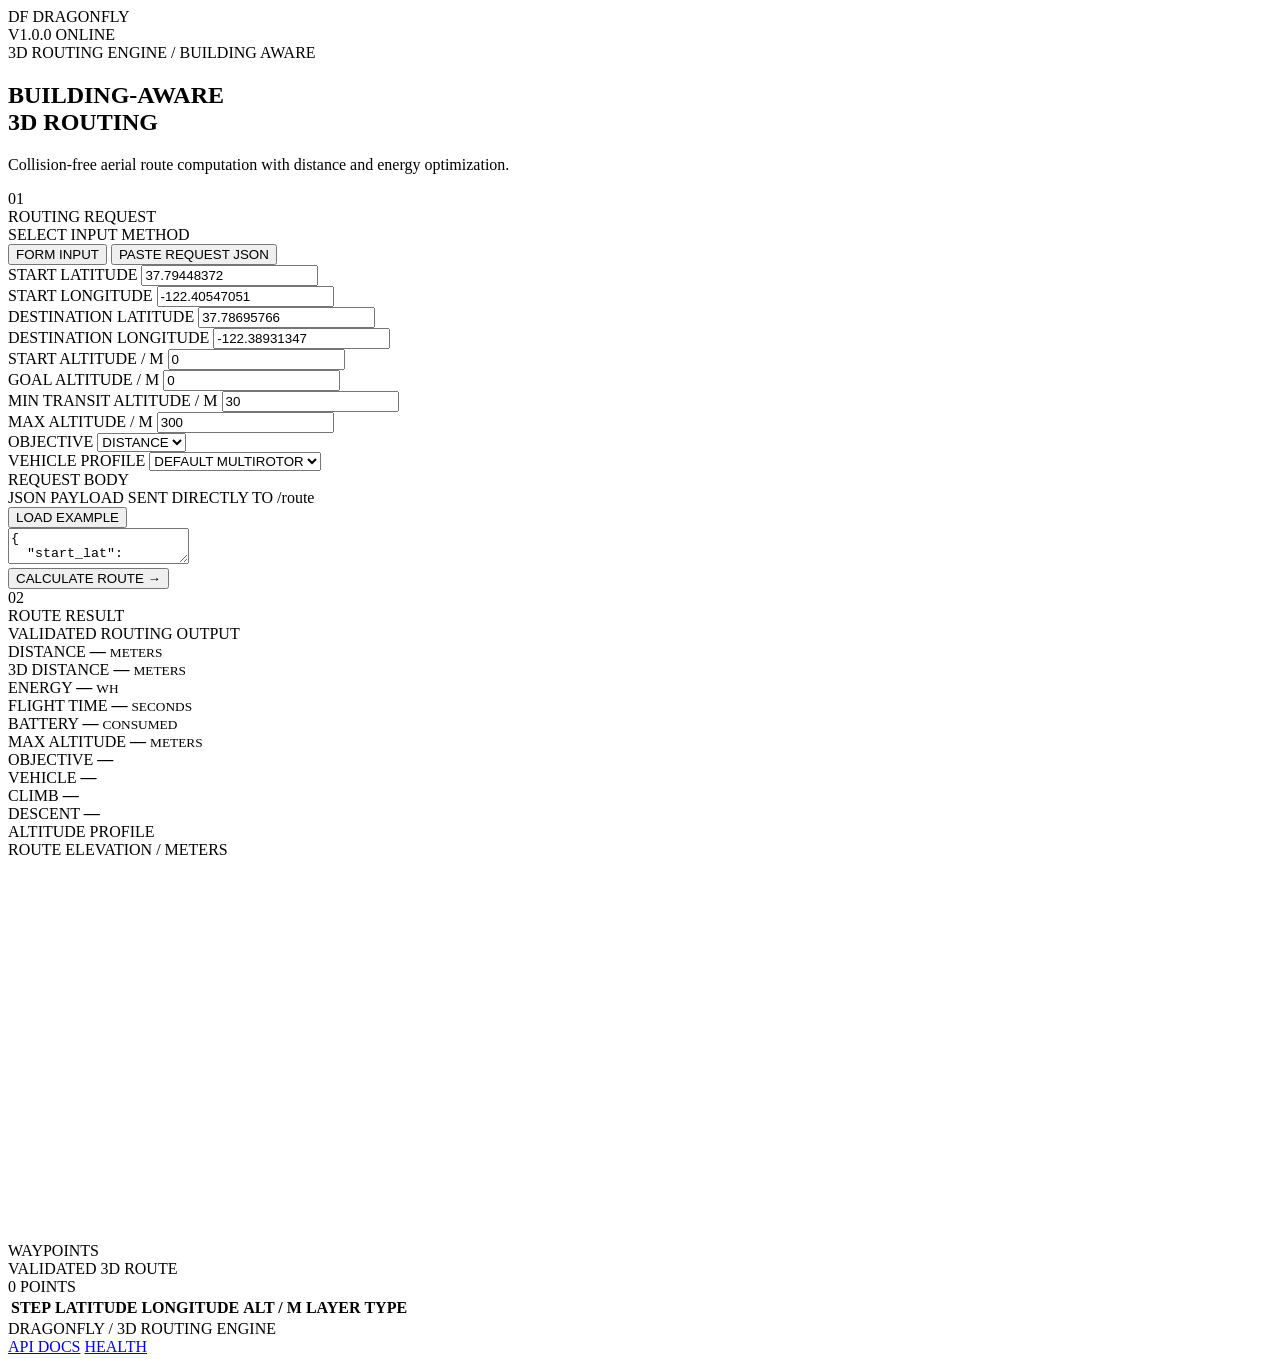
==== static/index.html @ 1c8362ae "API UI is created and working" ====
<!DOCTYPE html>
<html lang="en">
<head>
    <meta charset="UTF-8">
    <meta name="viewport" content="width=device-width, initial-scale=1.0">

    <title>DragonFly — 3D Routing Engine</title>

    <link rel="preconnect" href="https://fonts.googleapis.com">
    <link rel="preconnect" href="https://fonts.gstatic.com" crossorigin>
    <link
        href="https://fonts.googleapis.com/css2?family=IBM+Plex+Mono:wght@400;500;600&family=Space+Grotesk:wght@400;500;600;700&display=swap"
        rel="stylesheet"
    >

    <link rel="stylesheet" href="/styles.css">
</head>

<body>

<header class="topbar">
    <div class="brand">
        <span class="brand-mark">DF</span>
        <span>DRAGONFLY</span>
    </div>

    <div class="topbar-right">
        <span>V1.0.0</span>
        <span class="status">
            <span class="status-dot"></span>
            ONLINE
        </span>
    </div>
</header>


<main>

    <section class="hero">
        <div class="eyebrow">3D ROUTING ENGINE / BUILDING AWARE</div>

        <h1>
            BUILDING-AWARE<br>
            <span>3D ROUTING</span>
        </h1>

        <p>
            Collision-free aerial route computation with
            distance and energy optimization.
        </p>
    </section>


    <!-- INPUT MODE -->
    <section class="input-section">

        <div class="section-header">
            <span class="section-number">01</span>
            <div>
                <div class="section-title">ROUTING REQUEST</div>
                <div class="section-subtitle">SELECT INPUT METHOD</div>
            </div>
        </div>


        <div class="input-tabs">
            <button
                class="input-tab active"
                data-mode="form"
                type="button"
            >
                FORM INPUT
            </button>

            <button
                class="input-tab"
                data-mode="json"
                type="button"
            >
                PASTE REQUEST JSON
            </button>
        </div>


        <!-- FORM MODE -->
        <div id="form-mode" class="input-mode active">

            <div class="form-grid">

                <div class="field-group">
                    <label>START LATITUDE</label>
                    <input
                        id="start_lat"
                        type="number"
                        step="any"
                        value="37.79448372"
                    >
                </div>

                <div class="field-group">
                    <label>START LONGITUDE</label>
                    <input
                        id="start_lon"
                        type="number"
                        step="any"
                        value="-122.40547051"
                    >
                </div>

                <div class="field-group">
                    <label>DESTINATION LATITUDE</label>
                    <input
                        id="goal_lat"
                        type="number"
                        step="any"
                        value="37.78695766"
                    >
                </div>

                <div class="field-group">
                    <label>DESTINATION LONGITUDE</label>
                    <input
                        id="goal_lon"
                        type="number"
                        step="any"
                        value="-122.38931347"
                    >
                </div>

                <div class="field-group">
                    <label>START ALTITUDE / M</label>
                    <input
                        id="start_altitude_meters"
                        type="number"
                        step="any"
                        value="0"
                    >
                </div>

                <div class="field-group">
                    <label>GOAL ALTITUDE / M</label>
                    <input
                        id="goal_altitude_meters"
                        type="number"
                        step="any"
                        value="0"
                    >
                </div>

                <div class="field-group">
                    <label>MIN TRANSIT ALTITUDE / M</label>
                    <input
                        id="minimum_transit_altitude_meters"
                        type="number"
                        step="any"
                        value="30"
                    >
                </div>

                <div class="field-group">
                    <label>MAX ALTITUDE / M</label>
                    <input
                        id="max_altitude_meters"
                        type="number"
                        step="any"
                        value="300"
                    >
                </div>

                <div class="field-group">
                    <label>OBJECTIVE</label>
                    <select id="objective">
                        <option value="distance">DISTANCE</option>
                        <option value="energy">ENERGY</option>
                    </select>
                </div>

                <div class="field-group">
                    <label>VEHICLE PROFILE</label>
                    <select id="vehicle_profile">
                        <option value="default_multirotor">
                            DEFAULT MULTIROTOR
                        </option>
                    </select>
                </div>

            </div>

        </div>


        <!-- JSON MODE -->
        <div id="json-mode" class="input-mode">

            <div class="json-header">
                <div>
                    <div class="json-title">REQUEST BODY</div>
                    <div class="json-subtitle">
                        JSON PAYLOAD SENT DIRECTLY TO /route
                    </div>
                </div>

                <button
                    id="load-example"
                    class="text-button"
                    type="button"
                >
                    LOAD EXAMPLE
                </button>
            </div>

            <textarea
                id="request-json"
                spellcheck="false"
            >{
  "start_lat": 37.79448372,
  "start_lon": -122.40547051,
  "goal_lat": 37.78695766,
  "goal_lon": -122.38931347,
  "start_altitude_meters": 0,
  "goal_altitude_meters": 0,
  "minimum_transit_altitude_meters": 30,
  "max_altitude_meters": 300,
  "objective": "distance",
  "vehicle_profile": "default_multirotor"
}</textarea>

        </div>


        <div class="action-row">
            <button id="calculate-route" class="primary-button" type="button">
                CALCULATE ROUTE
                <span>→</span>
            </button>

            <div id="request-status" class="request-status"></div>
        </div>

    </section>


    <!-- RESULTS -->
    <section id="result-section" class="result-section">

        <div class="section-header">
            <span class="section-number">02</span>
            <div>
                <div class="section-title">ROUTE RESULT</div>
                <div class="section-subtitle">VALIDATED ROUTING OUTPUT</div>
            </div>
        </div>


        <div class="metric-grid">

            <div class="metric">
                <span>DISTANCE</span>
                <strong id="metric-distance">—</strong>
                <small>METERS</small>
            </div>

            <div class="metric">
                <span>3D DISTANCE</span>
                <strong id="metric-3d-distance">—</strong>
                <small>METERS</small>
            </div>

            <div class="metric">
                <span>ENERGY</span>
                <strong id="metric-energy">—</strong>
                <small>WH</small>
            </div>

            <div class="metric">
                <span>FLIGHT TIME</span>
                <strong id="metric-flight-time">—</strong>
                <small>SECONDS</small>
            </div>

            <div class="metric">
                <span>BATTERY</span>
                <strong id="metric-battery">—</strong>
                <small>CONSUMED</small>
            </div>

            <div class="metric">
                <span>MAX ALTITUDE</span>
                <strong id="metric-max-altitude">—</strong>
                <small>METERS</small>
            </div>

        </div>


        <div class="route-meta">

            <div>
                <span>OBJECTIVE</span>
                <strong id="result-objective">—</strong>
            </div>

            <div>
                <span>VEHICLE</span>
                <strong id="result-vehicle">—</strong>
            </div>

            <div>
                <span>CLIMB</span>
                <strong id="result-climb">—</strong>
            </div>

            <div>
                <span>DESCENT</span>
                <strong id="result-descent">—</strong>
            </div>

        </div>


        <div class="visual-section">

            <div class="visual-header">
                <div>
                    <div class="visual-title">ALTITUDE PROFILE</div>
                    <div class="visual-subtitle">
                        ROUTE ELEVATION / METERS
                    </div>
                </div>
            </div>

            <div class="chart-container">
                <svg
                    id="altitude-chart"
                    viewBox="0 0 1000 300"
                    preserveAspectRatio="none"
                ></svg>
            </div>

        </div>


        <div class="waypoints-section">

            <div class="visual-header">
                <div>
                    <div class="visual-title">WAYPOINTS</div>
                    <div class="visual-subtitle">
                        VALIDATED 3D ROUTE
                    </div>
                </div>

                <div id="waypoint-count" class="waypoint-count">
                    0 POINTS
                </div>
            </div>

            <div class="table-wrapper">
                <table>
                    <thead>
                        <tr>
                            <th>STEP</th>
                            <th>LATITUDE</th>
                            <th>LONGITUDE</th>
                            <th>ALT / M</th>
                            <th>LAYER</th>
                            <th>TYPE</th>
                        </tr>
                    </thead>

                    <tbody id="waypoint-table"></tbody>
                </table>
            </div>

        </div>

    </section>


    <!-- ERROR -->
    <div id="error-box" class="error-box"></div>

</main>


<footer>
    <div>DRAGONFLY / 3D ROUTING ENGINE</div>

    <div class="footer-links">
        <a href="/docs" target="_blank">API DOCS</a>
        <a href="/health" target="_blank">HEALTH</a>
    </div>
</footer>

<script src="/app.js"></script>

</body>
</html>
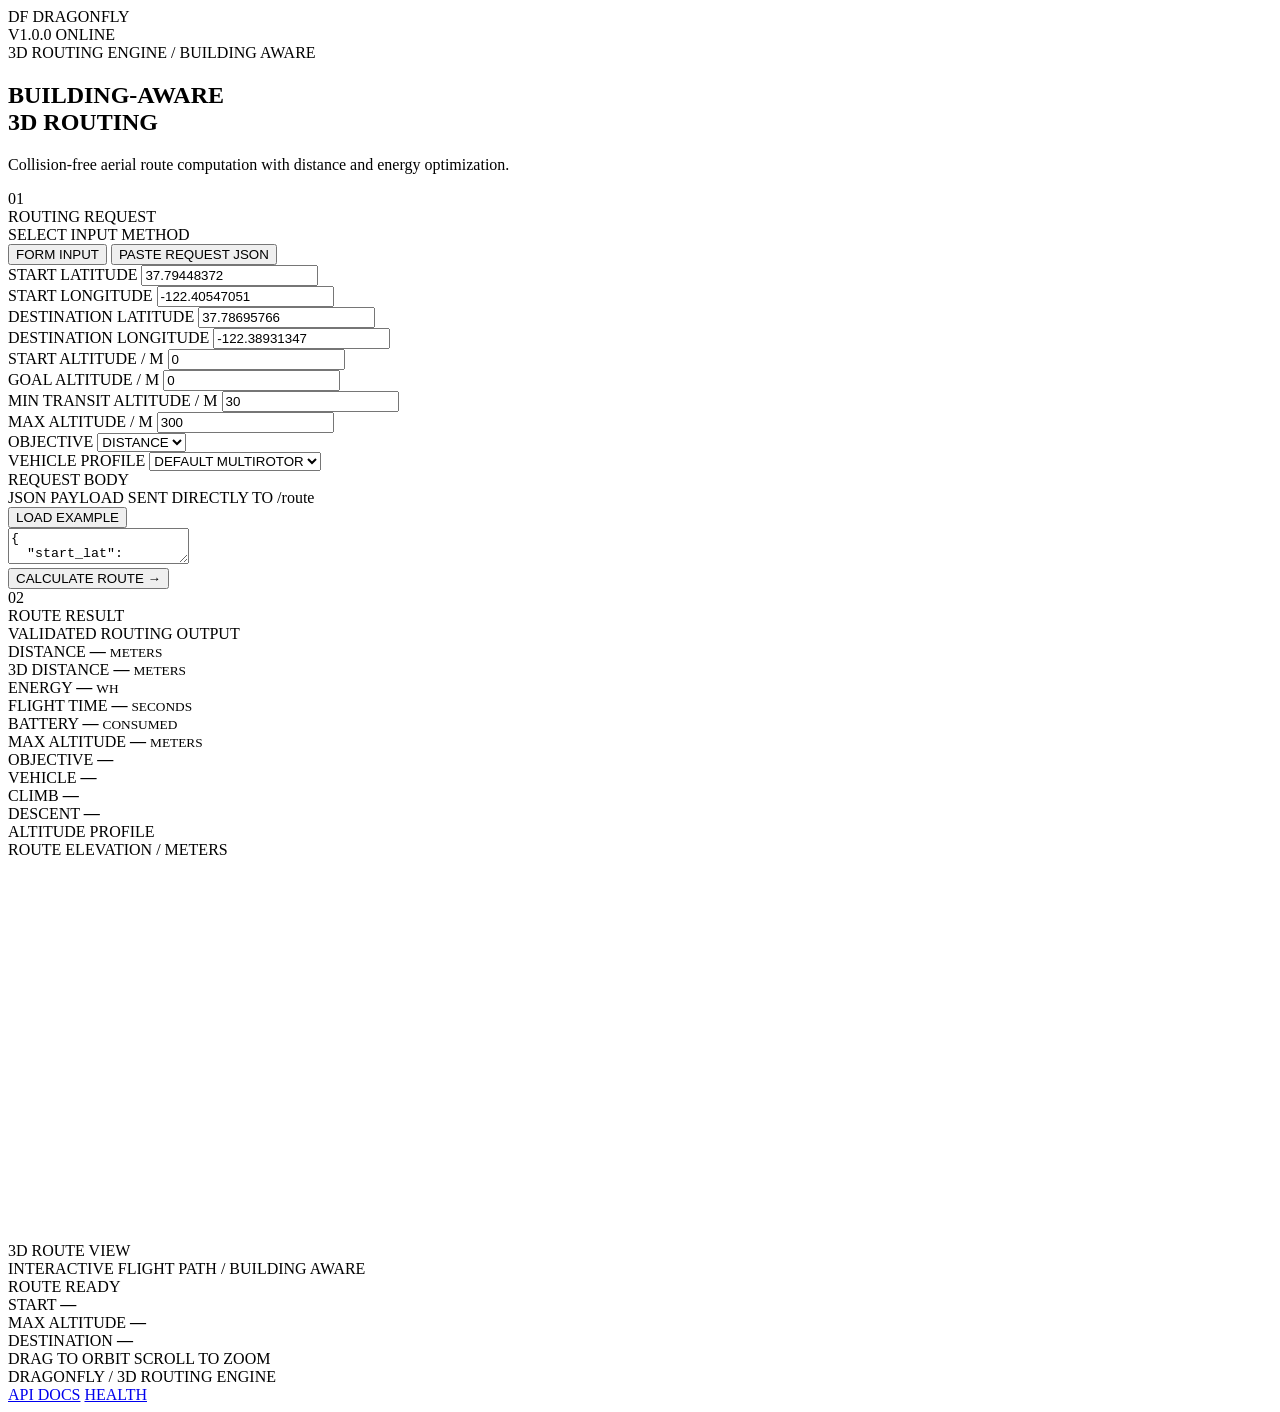
==== commit 69e87092: "Addd 3D route image on UI page" ====
--- a/static/index.html
+++ b/static/index.html
@@ -340,39 +340,48 @@
         </div>
 
 
-        <div class="waypoints-section">
-
-            <div class="visual-header">
-                <div>
-                    <div class="visual-title">WAYPOINTS</div>
-                    <div class="visual-subtitle">
-                        VALIDATED 3D ROUTE
-                    </div>
-                </div>
-
-                <div id="waypoint-count" class="waypoint-count">
-                    0 POINTS
-                </div>
-            </div>
-
-            <div class="table-wrapper">
-                <table>
-                    <thead>
-                        <tr>
-                            <th>STEP</th>
-                            <th>LATITUDE</th>
-                            <th>LONGITUDE</th>
-                            <th>ALT / M</th>
-                            <th>LAYER</th>
-                            <th>TYPE</th>
-                        </tr>
-                    </thead>
-
-                    <tbody id="waypoint-table"></tbody>
-                </table>
-            </div>
-
-        </div>
+        <div class="route-3d-section">
+
+    <div class="visual-header">
+        <div>
+            <div class="visual-title">3D ROUTE VIEW</div>
+            <div class="visual-subtitle">
+                INTERACTIVE FLIGHT PATH / BUILDING AWARE
+            </div>
+        </div>
+
+        <div id="route-3d-info" class="waypoint-count">
+            ROUTE READY
+        </div>
+    </div>
+
+    <div id="route-3d-view" class="route-3d-view">
+
+        <div class="route-3d-overlay">
+            <div>
+                <span>START</span>
+                <strong id="route-start-altitude">—</strong>
+            </div>
+
+            <div>
+                <span>MAX ALTITUDE</span>
+                <strong id="route-view-max-altitude">—</strong>
+            </div>
+
+            <div>
+                <span>DESTINATION</span>
+                <strong id="route-goal-altitude">—</strong>
+            </div>
+        </div>
+
+        <div class="route-3d-controls">
+            <span>DRAG TO ORBIT</span>
+            <span>SCROLL TO ZOOM</span>
+        </div>
+
+    </div>
+
+</div>
 
     </section>
 
@@ -391,8 +400,15 @@
         <a href="/health" target="_blank">HEALTH</a>
     </div>
 </footer>
-
-<script src="/app.js"></script>
+<script type="importmap">
+{
+    "imports": {
+        "three": "https://cdn.jsdelivr.net/npm/three@0.180.0/build/three.module.js",
+        "three/addons/": "https://cdn.jsdelivr.net/npm/three@0.180.0/examples/jsm/"
+    }
+}
+</script>
+<script type="module" src="/app.js?v=4"></script>
 
 </body>
 </html>
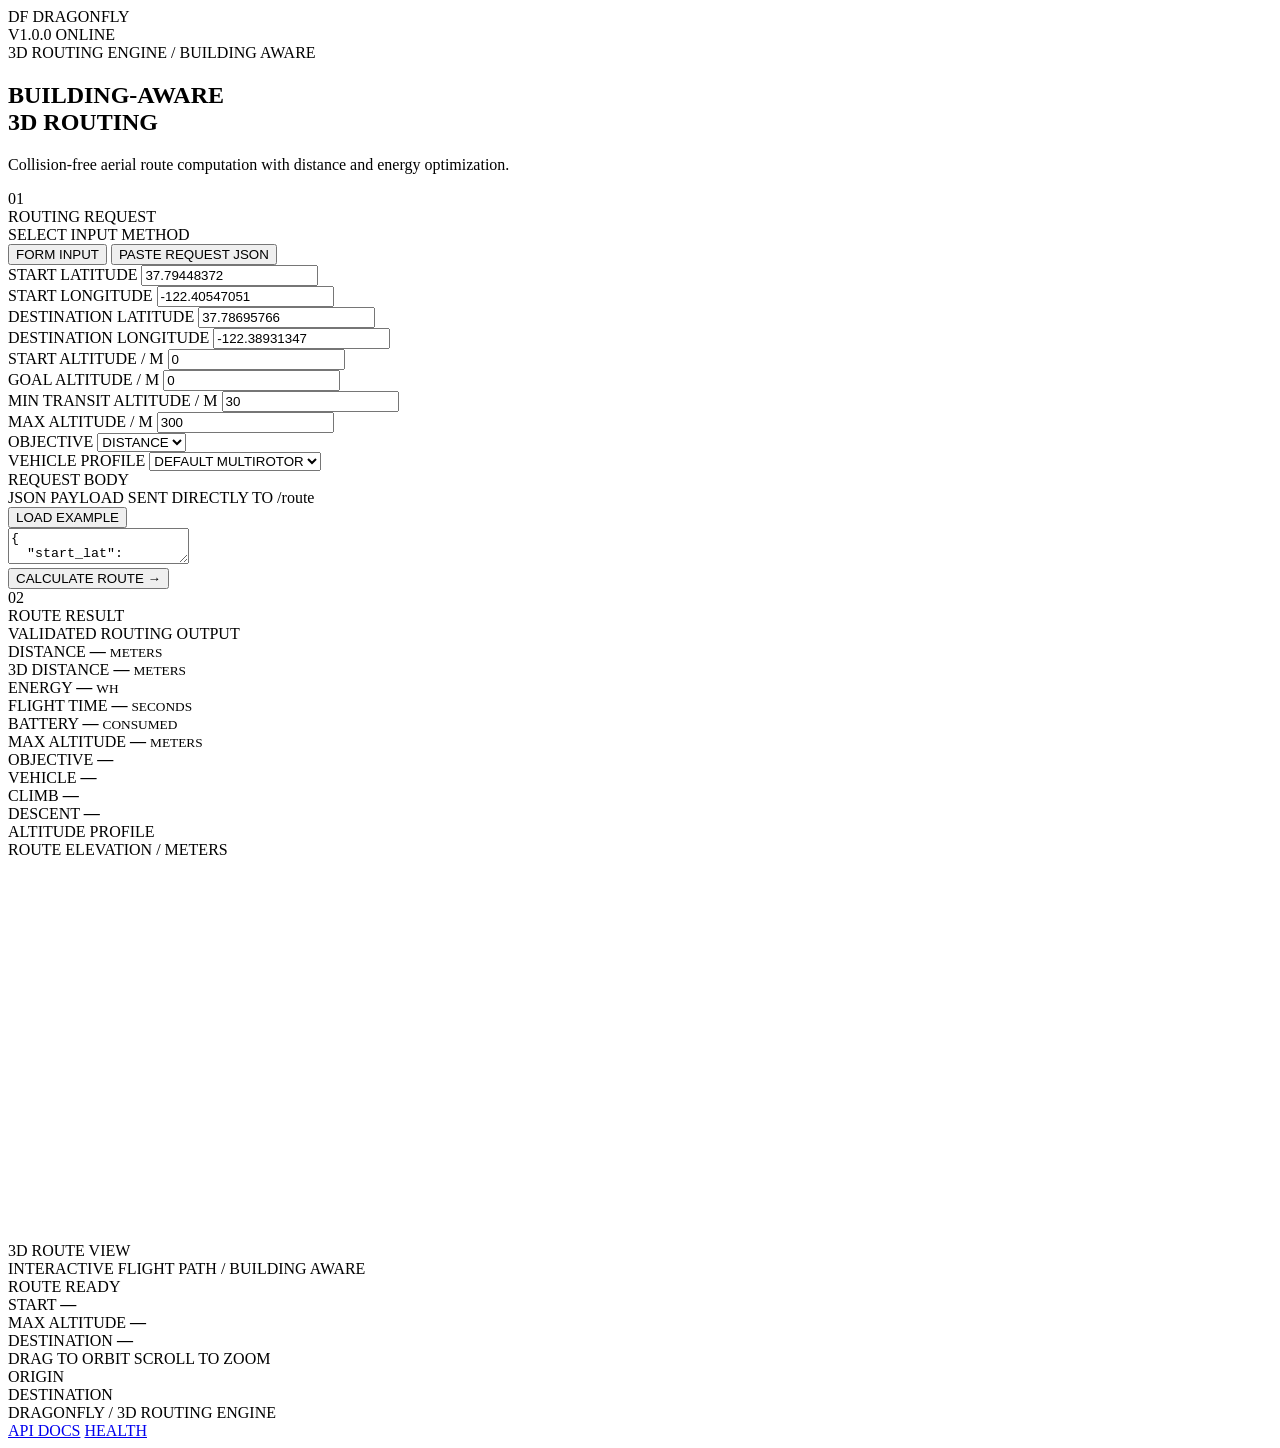
==== commit 57f000bf: "OD Labels has been applied for the 3D route" ====
--- a/static/index.html
+++ b/static/index.html
@@ -379,6 +379,14 @@
             <span>SCROLL TO ZOOM</span>
         </div>
 
+        <div id="route-origin-label" class="route-point-label">
+            ORIGIN
+        </div>
+
+        <div id="route-destination-label" class="route-point-label">
+            DESTINATION
+        </div>
+
     </div>
 
 </div>
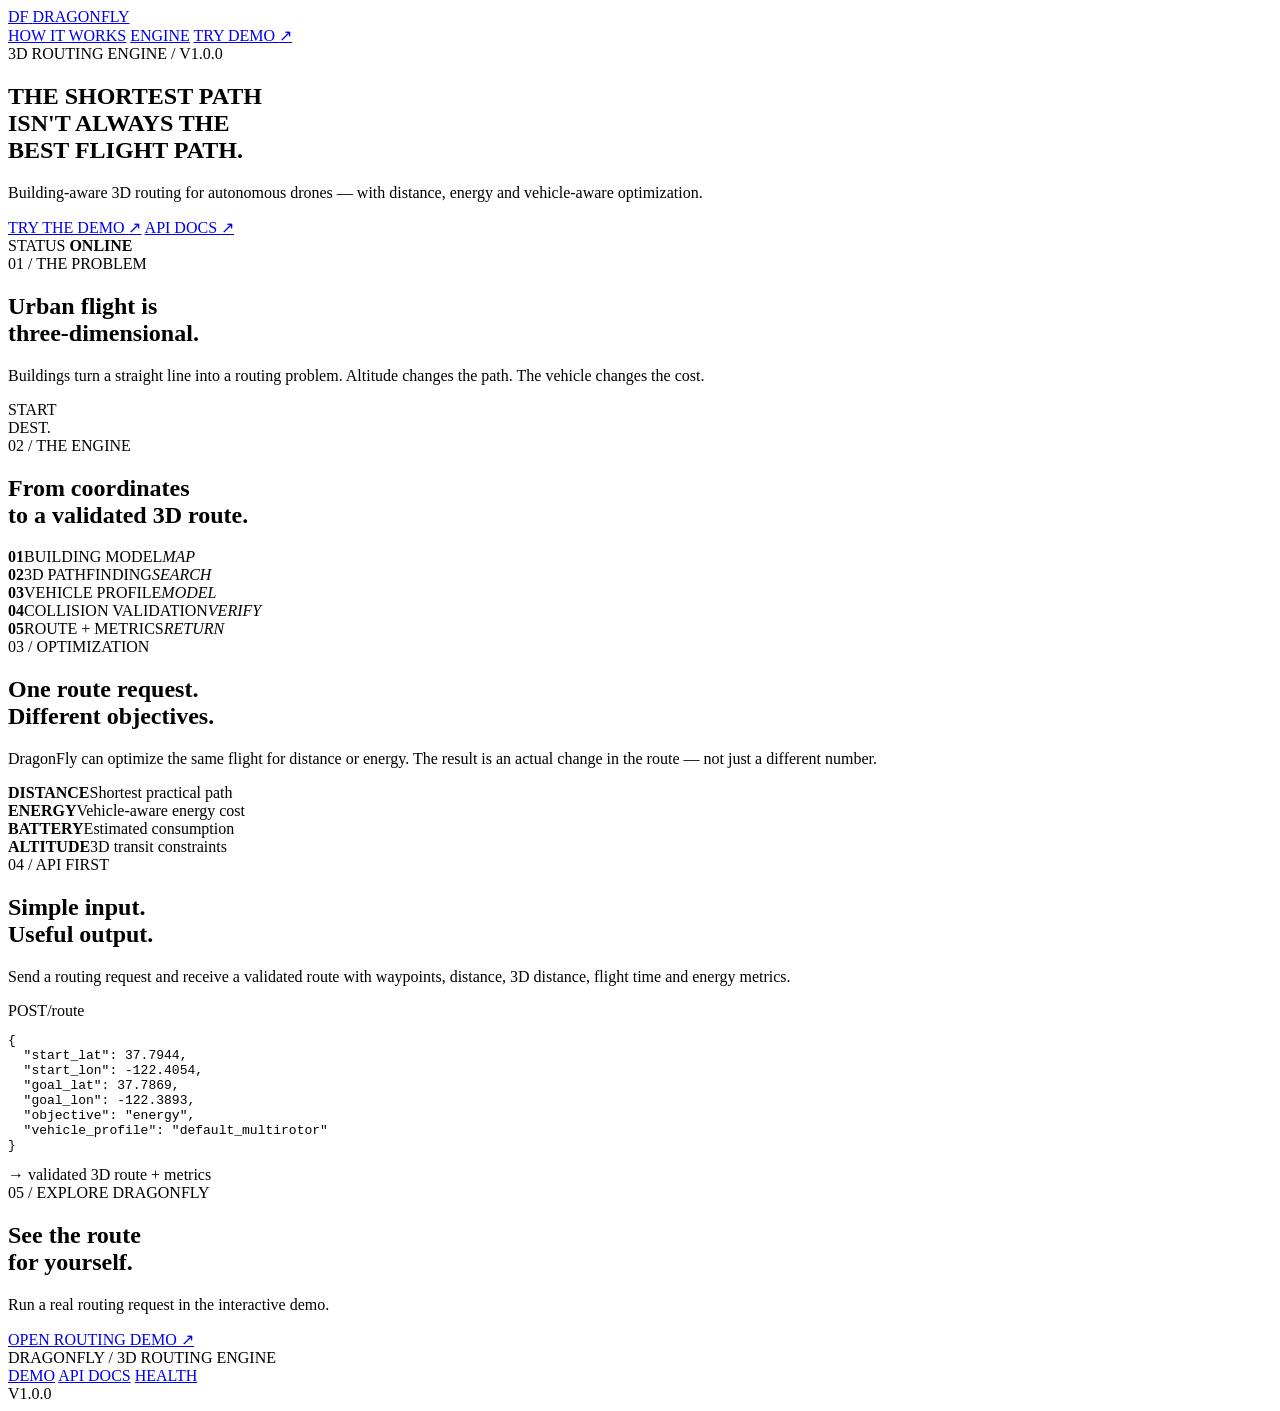
==== commit e5465182: "Landing Page Added" ====
--- a/static/index.html
+++ b/static/index.html
@@ -3,420 +3,133 @@
 <head>
     <meta charset="UTF-8">
     <meta name="viewport" content="width=device-width, initial-scale=1.0">
-
-    <title>DragonFly — 3D Routing Engine</title>
-
+    <title>DragonFly — Building-aware 3D routing</title>
+    <meta name="description" content="Building-aware 3D routing for autonomous drones. Collision-free routes optimized for distance or energy.">
     <link rel="preconnect" href="https://fonts.googleapis.com">
     <link rel="preconnect" href="https://fonts.gstatic.com" crossorigin>
-    <link
-        href="https://fonts.googleapis.com/css2?family=IBM+Plex+Mono:wght@400;500;600&family=Space+Grotesk:wght@400;500;600;700&display=swap"
-        rel="stylesheet"
-    >
+    <link href="https://fonts.googleapis.com/css2?family=IBM+Plex+Mono:wght@400;500;600&family=Space+Grotesk:wght@400;500;600;700&display=swap" rel="stylesheet">
+    <link rel="stylesheet" href="/landing.css">
+</head>
+<body>
+    <header class="site-header">
+        <a class="brand" href="/">
+            <span class="brand-mark">DF</span>
+            <span>DRAGONFLY</span>
+        </a>
+        <nav>
+            <a href="#how">HOW IT WORKS</a>
+            <a href="#engine">ENGINE</a>
+            <a href="/demo/">TRY DEMO <span class="arrow">↗</span></a>
+        </nav>
+    </header>
 
-    <link rel="stylesheet" href="/styles.css">
-</head>
+    <main class="timeline">
+        <div class="timeline-line" aria-hidden="true"></div>
 
-<body>
-
-<header class="topbar">
-    <div class="brand">
-        <span class="brand-mark">DF</span>
-        <span>DRAGONFLY</span>
-    </div>
-
-    <div class="topbar-right">
-        <span>V1.0.0</span>
-        <span class="status">
-            <span class="status-dot"></span>
-            ONLINE
-        </span>
-    </div>
-</header>
-
-
-<main>
-
-    <section class="hero">
-        <div class="eyebrow">3D ROUTING ENGINE / BUILDING AWARE</div>
-
-        <h1>
-            BUILDING-AWARE<br>
-            <span>3D ROUTING</span>
-        </h1>
-
-        <p>
-            Collision-free aerial route computation with
-            distance and energy optimization.
-        </p>
-    </section>
-
-
-    <!-- INPUT MODE -->
-    <section class="input-section">
-
-        <div class="section-header">
-            <span class="section-number">01</span>
-            <div>
-                <div class="section-title">ROUTING REQUEST</div>
-                <div class="section-subtitle">SELECT INPUT METHOD</div>
-            </div>
-        </div>
-
-
-        <div class="input-tabs">
-            <button
-                class="input-tab active"
-                data-mode="form"
-                type="button"
-            >
-                FORM INPUT
-            </button>
-
-            <button
-                class="input-tab"
-                data-mode="json"
-                type="button"
-            >
-                PASTE REQUEST JSON
-            </button>
-        </div>
-
-
-        <!-- FORM MODE -->
-        <div id="form-mode" class="input-mode active">
-
-            <div class="form-grid">
-
-                <div class="field-group">
-                    <label>START LATITUDE</label>
-                    <input
-                        id="start_lat"
-                        type="number"
-                        step="any"
-                        value="37.79448372"
-                    >
-                </div>
-
-                <div class="field-group">
-                    <label>START LONGITUDE</label>
-                    <input
-                        id="start_lon"
-                        type="number"
-                        step="any"
-                        value="-122.40547051"
-                    >
-                </div>
-
-                <div class="field-group">
-                    <label>DESTINATION LATITUDE</label>
-                    <input
-                        id="goal_lat"
-                        type="number"
-                        step="any"
-                        value="37.78695766"
-                    >
-                </div>
-
-                <div class="field-group">
-                    <label>DESTINATION LONGITUDE</label>
-                    <input
-                        id="goal_lon"
-                        type="number"
-                        step="any"
-                        value="-122.38931347"
-                    >
-                </div>
-
-                <div class="field-group">
-                    <label>START ALTITUDE / M</label>
-                    <input
-                        id="start_altitude_meters"
-                        type="number"
-                        step="any"
-                        value="0"
-                    >
-                </div>
-
-                <div class="field-group">
-                    <label>GOAL ALTITUDE / M</label>
-                    <input
-                        id="goal_altitude_meters"
-                        type="number"
-                        step="any"
-                        value="0"
-                    >
-                </div>
-
-                <div class="field-group">
-                    <label>MIN TRANSIT ALTITUDE / M</label>
-                    <input
-                        id="minimum_transit_altitude_meters"
-                        type="number"
-                        step="any"
-                        value="30"
-                    >
-                </div>
-
-                <div class="field-group">
-                    <label>MAX ALTITUDE / M</label>
-                    <input
-                        id="max_altitude_meters"
-                        type="number"
-                        step="any"
-                        value="300"
-                    >
-                </div>
-
-                <div class="field-group">
-                    <label>OBJECTIVE</label>
-                    <select id="objective">
-                        <option value="distance">DISTANCE</option>
-                        <option value="energy">ENERGY</option>
-                    </select>
-                </div>
-
-                <div class="field-group">
-                    <label>VEHICLE PROFILE</label>
-                    <select id="vehicle_profile">
-                        <option value="default_multirotor">
-                            DEFAULT MULTIROTOR
-                        </option>
-                    </select>
-                </div>
-
-            </div>
-
-        </div>
-
-
-        <!-- JSON MODE -->
-        <div id="json-mode" class="input-mode">
-
-            <div class="json-header">
-                <div>
-                    <div class="json-title">REQUEST BODY</div>
-                    <div class="json-subtitle">
-                        JSON PAYLOAD SENT DIRECTLY TO /route
-                    </div>
-                </div>
-
-                <button
-                    id="load-example"
-                    class="text-button"
-                    type="button"
-                >
-                    LOAD EXAMPLE
-                </button>
-            </div>
-
-            <textarea
-                id="request-json"
-                spellcheck="false"
-            >{
-  "start_lat": 37.79448372,
-  "start_lon": -122.40547051,
-  "goal_lat": 37.78695766,
-  "goal_lon": -122.38931347,
-  "start_altitude_meters": 0,
-  "goal_altitude_meters": 0,
-  "minimum_transit_altitude_meters": 30,
-  "max_altitude_meters": 300,
-  "objective": "distance",
-  "vehicle_profile": "default_multirotor"
-}</textarea>
-
-        </div>
-
-
-        <div class="action-row">
-            <button id="calculate-route" class="primary-button" type="button">
-                CALCULATE ROUTE
-                <span>→</span>
-            </button>
-
-            <div id="request-status" class="request-status"></div>
-        </div>
-
-    </section>
-
-
-    <!-- RESULTS -->
-    <section id="result-section" class="result-section">
-
-        <div class="section-header">
-            <span class="section-number">02</span>
-            <div>
-                <div class="section-title">ROUTE RESULT</div>
-                <div class="section-subtitle">VALIDATED ROUTING OUTPUT</div>
-            </div>
-        </div>
-
-
-        <div class="metric-grid">
-
-            <div class="metric">
-                <span>DISTANCE</span>
-                <strong id="metric-distance">—</strong>
-                <small>METERS</small>
-            </div>
-
-            <div class="metric">
-                <span>3D DISTANCE</span>
-                <strong id="metric-3d-distance">—</strong>
-                <small>METERS</small>
-            </div>
-
-            <div class="metric">
-                <span>ENERGY</span>
-                <strong id="metric-energy">—</strong>
-                <small>WH</small>
-            </div>
-
-            <div class="metric">
-                <span>FLIGHT TIME</span>
-                <strong id="metric-flight-time">—</strong>
-                <small>SECONDS</small>
-            </div>
-
-            <div class="metric">
-                <span>BATTERY</span>
-                <strong id="metric-battery">—</strong>
-                <small>CONSUMED</small>
-            </div>
-
-            <div class="metric">
-                <span>MAX ALTITUDE</span>
-                <strong id="metric-max-altitude">—</strong>
-                <small>METERS</small>
-            </div>
-
-        </div>
-
-
-        <div class="route-meta">
-
-            <div>
-                <span>OBJECTIVE</span>
-                <strong id="result-objective">—</strong>
-            </div>
-
-            <div>
-                <span>VEHICLE</span>
-                <strong id="result-vehicle">—</strong>
-            </div>
-
-            <div>
-                <span>CLIMB</span>
-                <strong id="result-climb">—</strong>
-            </div>
-
-            <div>
-                <span>DESCENT</span>
-                <strong id="result-descent">—</strong>
-            </div>
-
-        </div>
-
-
-        <div class="visual-section">
-
-            <div class="visual-header">
-                <div>
-                    <div class="visual-title">ALTITUDE PROFILE</div>
-                    <div class="visual-subtitle">
-                        ROUTE ELEVATION / METERS
-                    </div>
+        <section class="hero timeline-section">
+            <div class="node" aria-hidden="true"></div>
+            <div class="hero-copy">
+                <div class="eyebrow">3D ROUTING ENGINE / V1.0.0</div>
+                <h1>THE SHORTEST PATH<br><span>ISN'T ALWAYS THE</span><br>BEST FLIGHT PATH.</h1>
+                <p class="hero-lede">Building-aware 3D routing for autonomous drones — with distance, energy and vehicle-aware optimization.</p>
+                <div class="hero-actions">
+                    <a class="button button-dark" href="/demo/">TRY THE DEMO <span>↗</span></a>
+                    <a class="button button-light" href="/docs">API DOCS <span>↗</span></a>
                 </div>
             </div>
+            <div class="hero-meta">
+                <span>STATUS</span>
+                <strong><i></i> ONLINE</strong>
+            </div>
+        </section>
 
-            <div class="chart-container">
-                <svg
-                    id="altitude-chart"
-                    viewBox="0 0 1000 300"
-                    preserveAspectRatio="none"
-                ></svg>
+        <section class="statement timeline-section" id="how">
+            <div class="node" aria-hidden="true"></div>
+            <div class="section-copy">
+                <div class="eyebrow">01 / THE PROBLEM</div>
+                <h2>Urban flight is<br><span>three-dimensional.</span></h2>
+                <p>Buildings turn a straight line into a routing problem. Altitude changes the path. The vehicle changes the cost.</p>
             </div>
+            <div class="mini-diagram" aria-hidden="true">
+                <div class="diagram-start">START</div>
+                <div class="building b1"></div>
+                <div class="building b2"></div>
+                <div class="route route-short"></div>
+                <div class="route route-safe"></div>
+                <div class="diagram-end">DEST.</div>
+            </div>
+        </section>
 
+        <section class="engine timeline-section" id="engine">
+            <div class="node" aria-hidden="true"></div>
+            <div class="section-copy">
+                <div class="eyebrow">02 / THE ENGINE</div>
+                <h2>From coordinates<br>to a <span>validated 3D route.</span></h2>
+            </div>
+            <div class="flow-list">
+                <div class="flow-item"><b>01</b><span>BUILDING MODEL</span><em>MAP</em></div>
+                <div class="flow-item"><b>02</b><span>3D PATHFINDING</span><em>SEARCH</em></div>
+                <div class="flow-item"><b>03</b><span>VEHICLE PROFILE</span><em>MODEL</em></div>
+                <div class="flow-item"><b>04</b><span>COLLISION VALIDATION</span><em>VERIFY</em></div>
+                <div class="flow-item"><b>05</b><span>ROUTE + METRICS</span><em>RETURN</em></div>
+            </div>
+        </section>
+
+        <section class="metrics timeline-section">
+            <div class="node" aria-hidden="true"></div>
+            <div class="section-copy">
+                <div class="eyebrow">03 / OPTIMIZATION</div>
+                <h2>One route request.<br><span>Different objectives.</span></h2>
+                <p>DragonFly can optimize the same flight for distance or energy. The result is an actual change in the route — not just a different number.</p>
+            </div>
+            <div class="metric-grid">
+                <div><strong>DISTANCE</strong><span>Shortest practical path</span></div>
+                <div><strong>ENERGY</strong><span>Vehicle-aware energy cost</span></div>
+                <div><strong>BATTERY</strong><span>Estimated consumption</span></div>
+                <div><strong>ALTITUDE</strong><span>3D transit constraints</span></div>
+            </div>
+        </section>
+
+        <section class="api timeline-section">
+            <div class="node" aria-hidden="true"></div>
+            <div class="section-copy">
+                <div class="eyebrow">04 / API FIRST</div>
+                <h2>Simple input.<br><span>Useful output.</span></h2>
+                <p>Send a routing request and receive a validated route with waypoints, distance, 3D distance, flight time and energy metrics.</p>
+            </div>
+            <div class="code-block">
+                <div class="code-top"><span>POST</span><span>/route</span></div>
+                <pre><code>{
+  "start_lat": 37.7944,
+  "start_lon": -122.4054,
+  "goal_lat": 37.7869,
+  "goal_lon": -122.3893,
+  "objective": "energy",
+  "vehicle_profile": "default_multirotor"
+}</code></pre>
+                <div class="code-result">→ validated 3D route + metrics</div>
+            </div>
+        </section>
+
+        <section class="cta timeline-section">
+            <div class="node" aria-hidden="true"></div>
+            <div class="cta-copy">
+                <div class="eyebrow">05 / EXPLORE DRAGONFLY</div>
+                <h2>See the route<br><span>for yourself.</span></h2>
+                <p>Run a real routing request in the interactive demo.</p>
+                <a class="button button-dark" href="/demo/">OPEN ROUTING DEMO <span>↗</span></a>
+            </div>
+        </section>
+    </main>
+
+    <footer class="site-footer">
+        <div>DRAGONFLY / 3D ROUTING ENGINE</div>
+        <div class="footer-links">
+            <a href="/demo/">DEMO</a>
+            <a href="/docs">API DOCS</a>
+            <a href="/health">HEALTH</a>
         </div>
-
-
-        <div class="route-3d-section">
-
-    <div class="visual-header">
-        <div>
-            <div class="visual-title">3D ROUTE VIEW</div>
-            <div class="visual-subtitle">
-                INTERACTIVE FLIGHT PATH / BUILDING AWARE
-            </div>
-        </div>
-
-        <div id="route-3d-info" class="waypoint-count">
-            ROUTE READY
-        </div>
-    </div>
-
-    <div id="route-3d-view" class="route-3d-view">
-
-        <div class="route-3d-overlay">
-            <div>
-                <span>START</span>
-                <strong id="route-start-altitude">—</strong>
-            </div>
-
-            <div>
-                <span>MAX ALTITUDE</span>
-                <strong id="route-view-max-altitude">—</strong>
-            </div>
-
-            <div>
-                <span>DESTINATION</span>
-                <strong id="route-goal-altitude">—</strong>
-            </div>
-        </div>
-
-        <div class="route-3d-controls">
-            <span>DRAG TO ORBIT</span>
-            <span>SCROLL TO ZOOM</span>
-        </div>
-
-        <div id="route-origin-label" class="route-point-label">
-            ORIGIN
-        </div>
-
-        <div id="route-destination-label" class="route-point-label">
-            DESTINATION
-        </div>
-
-    </div>
-
-</div>
-
-    </section>
-
-
-    <!-- ERROR -->
-    <div id="error-box" class="error-box"></div>
-
-</main>
-
-
-<footer>
-    <div>DRAGONFLY / 3D ROUTING ENGINE</div>
-
-    <div class="footer-links">
-        <a href="/docs" target="_blank">API DOCS</a>
-        <a href="/health" target="_blank">HEALTH</a>
-    </div>
-</footer>
-<script type="importmap">
-{
-    "imports": {
-        "three": "https://cdn.jsdelivr.net/npm/three@0.180.0/build/three.module.js",
-        "three/addons/": "https://cdn.jsdelivr.net/npm/three@0.180.0/examples/jsm/"
-    }
-}
-</script>
-<script type="module" src="/app.js?v=4"></script>
-
+        <div>V1.0.0</div>
+    </footer>
 </body>
-</html>+</html>
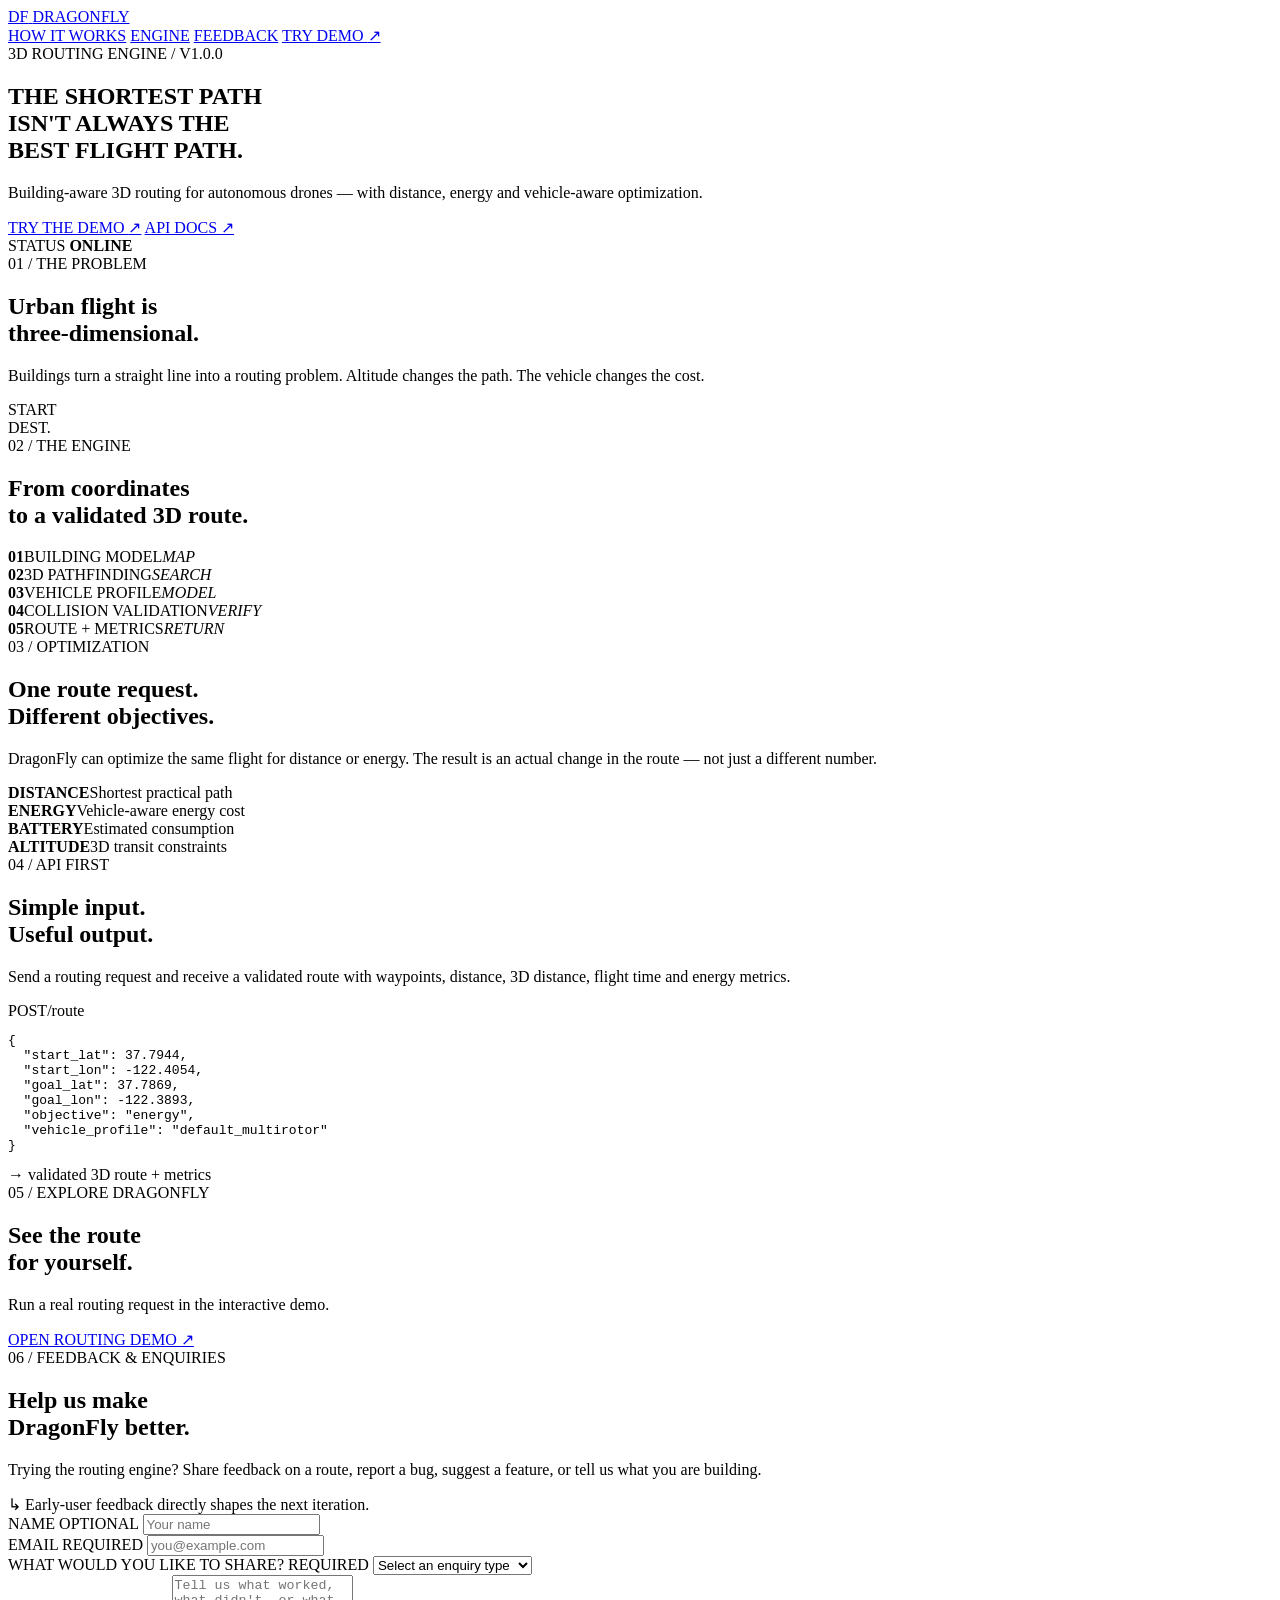
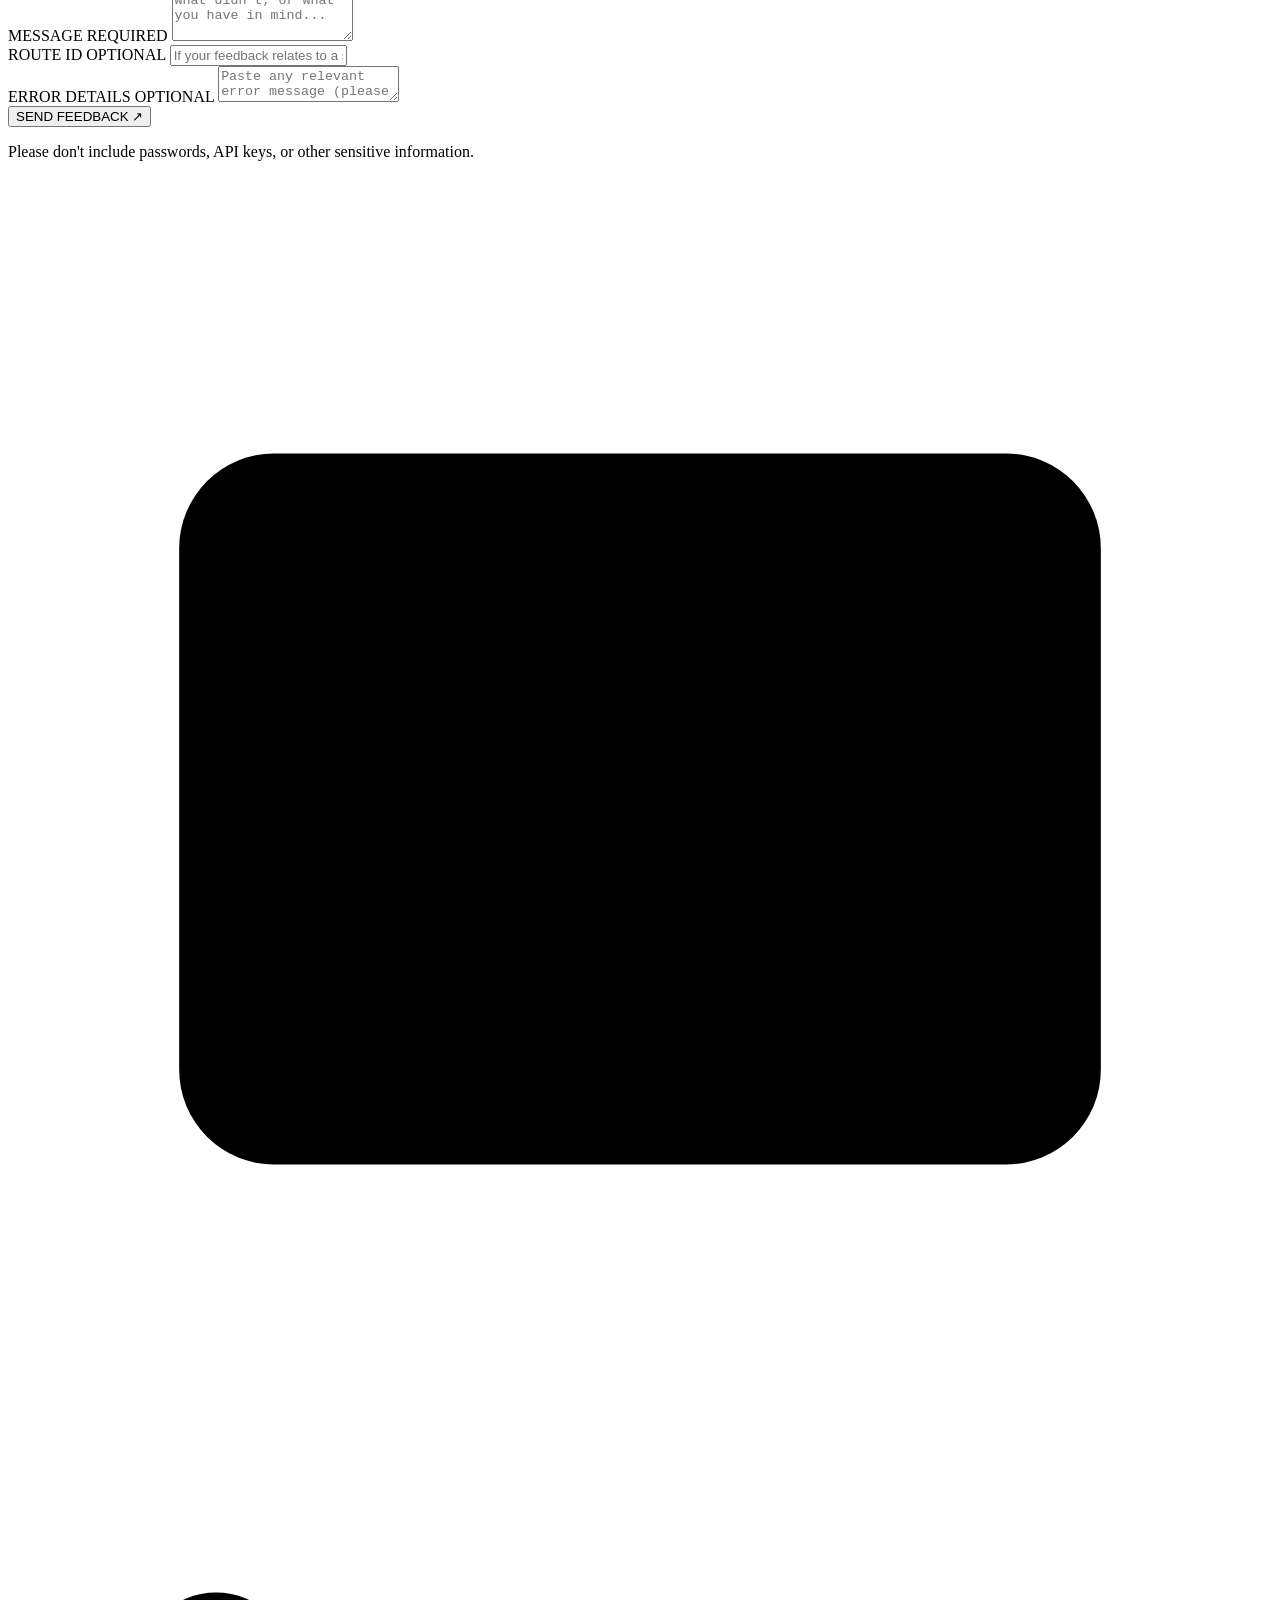
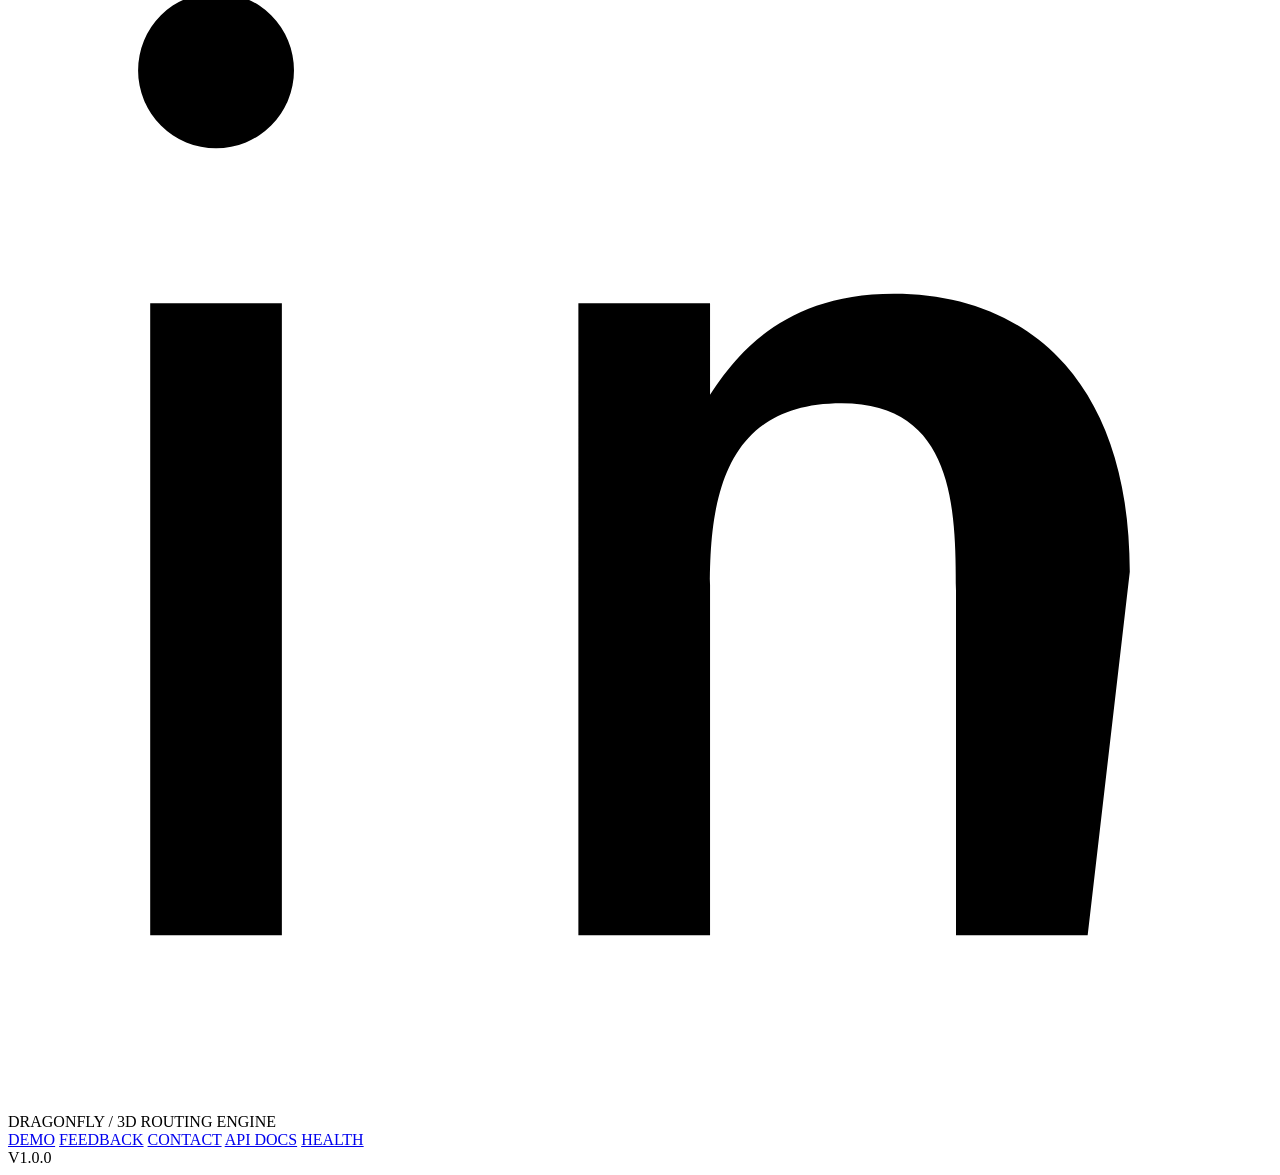
==== commit cbb36f7d: "Added OD labels, contact form, etc" ====
--- a/static/index.html
+++ b/static/index.html
@@ -19,6 +19,7 @@
         <nav>
             <a href="#how">HOW IT WORKS</a>
             <a href="#engine">ENGINE</a>
+            <a href="#feedback">FEEDBACK</a>
             <a href="/demo/">TRY DEMO <span class="arrow">↗</span></a>
         </nav>
     </header>
@@ -120,16 +121,131 @@
                 <a class="button button-dark" href="/demo/">OPEN ROUTING DEMO <span>↗</span></a>
             </div>
         </section>
+
+        <section class="feedback timeline-section" id="feedback">
+            <div class="node" aria-hidden="true"></div>
+            <div class="feedback-intro">
+                <div class="eyebrow">06 / FEEDBACK & ENQUIRIES</div>
+                <h2>Help us make<br><span>DragonFly better.</span></h2>
+                <p>Trying the routing engine? Share feedback on a route, report a bug, suggest a feature, or tell us what you are building.</p>
+                <div class="feedback-note"><span class="feedback-note-mark">↳</span> Early-user feedback directly shapes the next iteration.</div>
+            </div>
+
+            <form class="feedback-form" id="feedback-form">
+                <div class="form-row">
+                    <label for="feedback-name">NAME <span>OPTIONAL</span></label>
+                    <input id="feedback-name" name="name" type="text" autocomplete="name" maxlength="120" placeholder="Your name">
+                </div>
+                <div class="form-row">
+                    <label for="feedback-email">EMAIL <span>REQUIRED</span></label>
+                    <input id="feedback-email" name="email" type="email" autocomplete="email" maxlength="254" placeholder="you@example.com" required>
+                </div>
+                <div class="form-row">
+                    <label for="feedback-type">WHAT WOULD YOU LIKE TO SHARE? <span>REQUIRED</span></label>
+                    <select id="feedback-type" name="type" required>
+                        <option value="" disabled selected>Select an enquiry type</option>
+                        <option value="Route feedback">Route feedback</option>
+                        <option value="Bug report">Bug report</option>
+                        <option value="Feature request">Feature request</option>
+                        <option value="Research collaboration">Research collaboration</option>
+                        <option value="Other">Other</option>
+                    </select>
+                </div>
+                <div class="form-row">
+                    <label for="feedback-message">MESSAGE <span>REQUIRED</span></label>
+                    <textarea id="feedback-message" name="message" rows="4" maxlength="5000" placeholder="Tell us what worked, what didn't, or what you have in mind..." required></textarea>
+                </div>
+                <div class="form-row form-row-optional">
+                    <label for="feedback-route-id">ROUTE ID <span>OPTIONAL</span></label>
+                    <input id="feedback-route-id" name="routeId" type="text" maxlength="200" placeholder="If your feedback relates to a specific route">
+                </div>
+                <div class="form-row form-row-optional">
+                    <label for="feedback-error-details">ERROR DETAILS <span>OPTIONAL</span></label>
+                    <textarea id="feedback-error-details" name="errorDetails" rows="2" maxlength="5000" placeholder="Paste any relevant error message (please don't include secrets or API keys)."></textarea>
+                </div>
+                <button class="button button-dark feedback-submit" id="feedback-submit" type="submit">SEND FEEDBACK <span>↗</span></button>
+                <p class="feedback-status" id="feedback-status" role="status" aria-live="polite"></p>
+                <p class="feedback-privacy">Please don't include passwords, API keys, or other sensitive information.</p>
+            </form>
+        </section>
     </main>
+
+    <section class="contact-strip" id="contact" aria-label="Contact links">
+        <a class="contact-icon-link" href="mailto:nitinkhandagale3@gmail.com" aria-label="Email Nitin" title="Email">
+            <svg viewBox="0 0 24 24" aria-hidden="true" focusable="false">
+                <rect x="3.25" y="5.25" width="17.5" height="13.5" rx="1.8"></rect>
+                <path d="m4.2 7 7.8 6 7.8-6"></path>
+            </svg>
+        </a>
+        <a class="contact-icon-link" href="https://www.linkedin.com/in/nitin-khandagale" target="_blank" rel="noopener noreferrer" aria-label="Open LinkedIn profile" title="LinkedIn">
+            <svg viewBox="0 0 24 24" aria-hidden="true" focusable="false">
+                <path d="M5.2 8.7H2.7v12h2.5v-12ZM3.95 2.8a1.48 1.48 0 1 0 0 2.96 1.48 1.48 0 0 0 0-2.96ZM21.3 13.8c0-3.6-1.92-5.28-4.48-5.28-2.06 0-2.98 1.13-3.49 1.92V8.7h-2.5v12h2.5v-6.65c0-1.75.33-3.45 2.5-3.45 2.14 0 2.17 2 2.17 3.56v6.54h2.5l.8-6.9Z"></path>
+            </svg>
+        </a>
+    </section>
 
     <footer class="site-footer">
         <div>DRAGONFLY / 3D ROUTING ENGINE</div>
         <div class="footer-links">
             <a href="/demo/">DEMO</a>
+            <a href="#feedback">FEEDBACK</a>
+            <a href="#contact">CONTACT</a>
             <a href="/docs">API DOCS</a>
             <a href="/health">HEALTH</a>
         </div>
         <div>V1.0.0</div>
     </footer>
+
+    <script>
+        (() => {
+            const endpoint = "https://script.google.com/macros/s/AKfycbzZlyvj0_xrS16A_niTR3eJEnF8VTJ4Lu4sIgCsLMfc7GsuLvPrQKWZlR1vCz_u9JBLmg/exec";
+            const form = document.getElementById("feedback-form");
+            const submitButton = document.getElementById("feedback-submit");
+            const status = document.getElementById("feedback-status");
+
+            form.addEventListener("submit", async (event) => {
+                event.preventDefault();
+                if (!form.reportValidity()) return;
+
+                const data = Object.fromEntries(new FormData(form).entries());
+                data.name = (data.name || "").trim();
+                data.email = (data.email || "").trim();
+                data.message = (data.message || "").trim();
+                data.routeId = (data.routeId || "").trim();
+                data.errorDetails = (data.errorDetails || "").trim();
+
+                if (!data.email || !data.message) {
+                    status.textContent = "Please provide your email and a message.";
+                    status.className = "feedback-status is-error";
+                    return;
+                }
+
+                submitButton.disabled = true;
+                submitButton.innerHTML = 'SENDING... <span>↗</span>';
+                status.textContent = "Sending your feedback...";
+                status.className = "feedback-status is-pending";
+
+                try {
+                    // text/plain avoids a CORS preflight; Apps Script parses the raw JSON body.
+                    // no-cors makes the response opaque, so the browser cannot inspect server-side errors.
+                    await fetch(endpoint, {
+                        method: "POST",
+                        mode: "no-cors",
+                        headers: { "Content-Type": "text/plain;charset=UTF-8" },
+                        body: JSON.stringify(data)
+                    });
+                    form.reset();
+                    status.textContent = "Thanks — your feedback has been sent. If you reported an issue, include the route ID where possible.";
+                    status.className = "feedback-status is-success";
+                } catch (error) {
+                    status.textContent = "We couldn't send your feedback. Please check your connection and try again.";
+                    status.className = "feedback-status is-error";
+                } finally {
+                    submitButton.disabled = false;
+                    submitButton.innerHTML = 'SEND FEEDBACK <span>↗</span>';
+                }
+            });
+        })();
+    </script>
 </body>
 </html>
